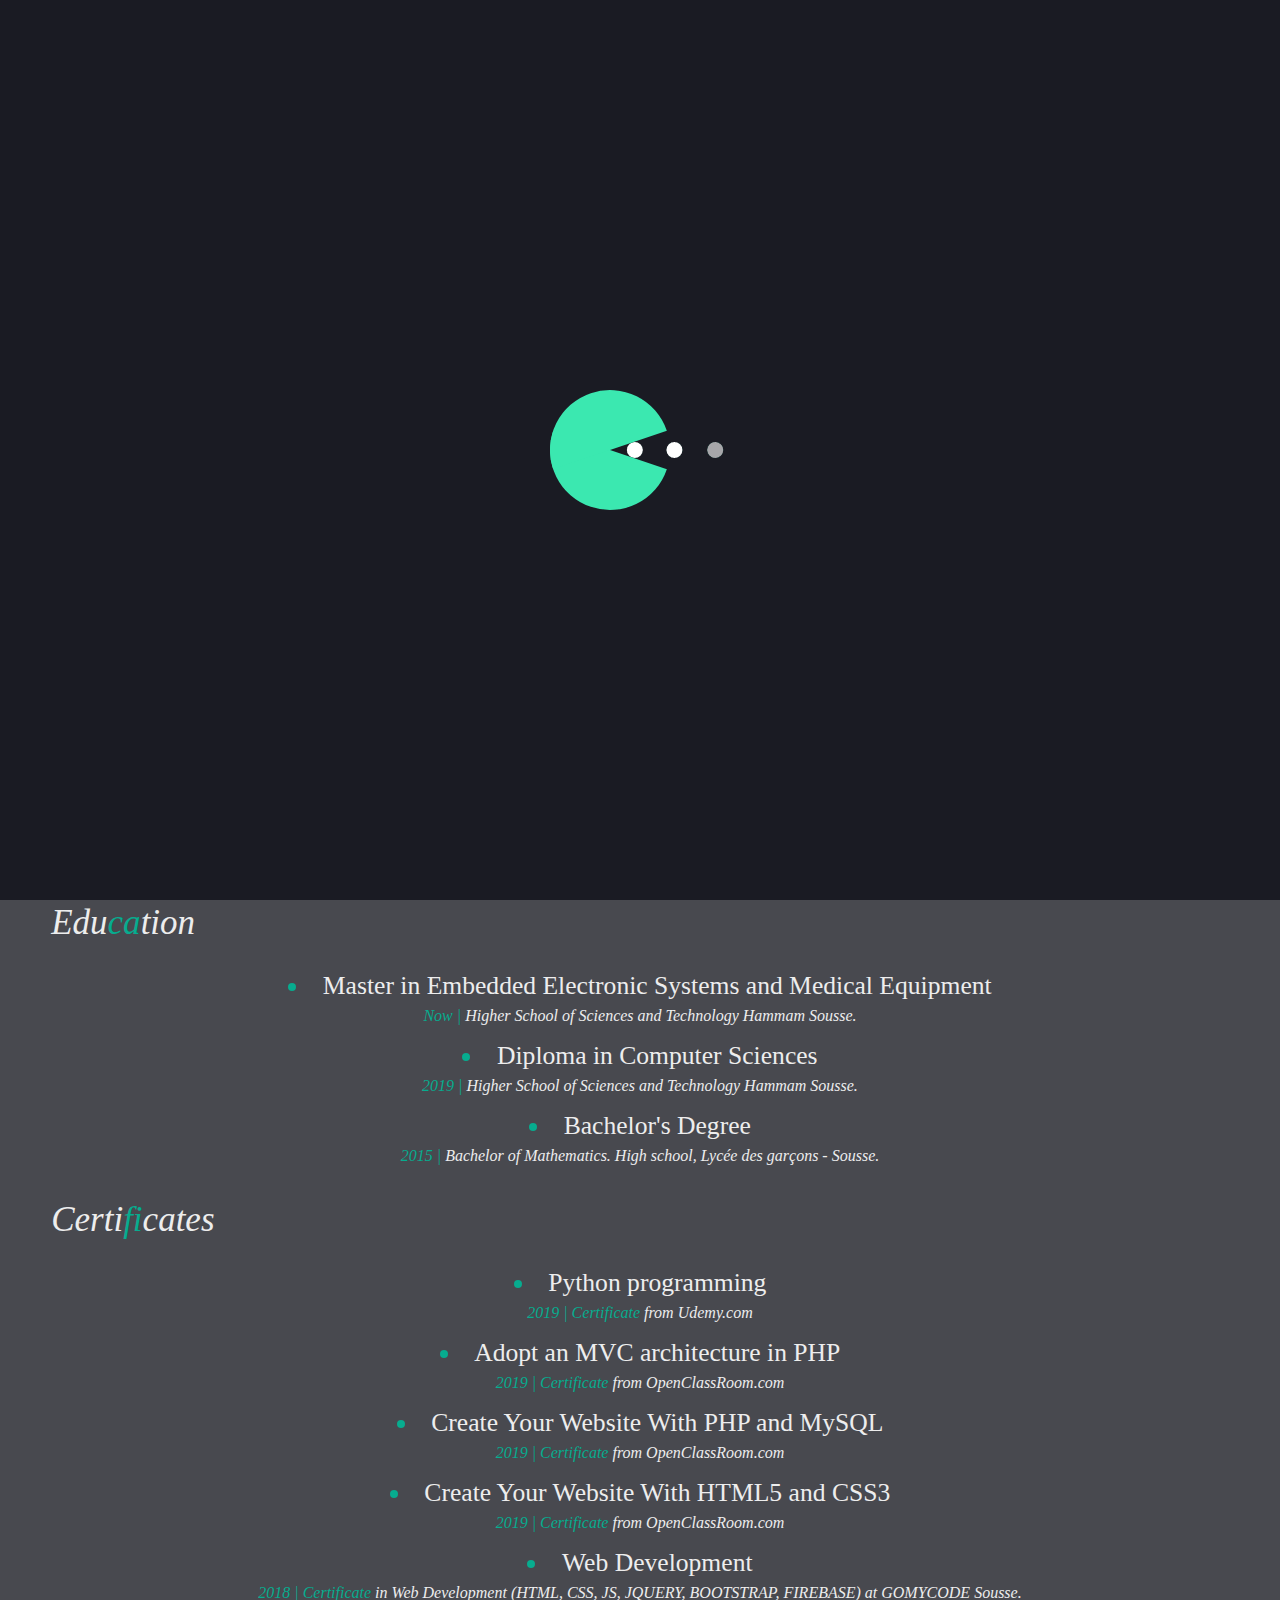
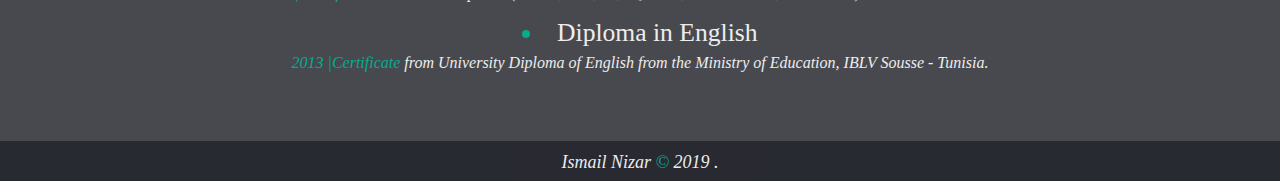
==== about.html @ 21af854c "Add files via upload" ====
<!DOCTYPE html>
<html lang="en">
<head>
    <meta charset="UTF-8">
    <meta name="viewport" content="width=device-width, initial-scale=1.0">
    <meta http-equiv="X-UA-Compatible" content="ie=edge">
    <link rel="icon" type="image/png" href="res/logo/ni.png">
    <link rel="stylesheet" href="https://cdnjs.cloudflare.com/ajax/libs/font-awesome/4.7.0/css/font-awesome.min.css">
    <link rel="stylesheet" href="CSS/about.css">
    <title>About Me</title>
</head>
<body>
<div id="main-page">
    <div class="mask"></div>
    <header>
        <a href="index.html"><i class="fa fa-times fa-7x" style="font-size:33px;"></i></a>
    </header>
    <section>
        <div class="container">
            <h2>About <span>me</span></h2>
            <h3>Let me tell you few words about me...</h3>                   
        </div>
        <div class="information">
            <div class="info-photo">
                <img src="RES/aa.jpg" alt="My photo">
            </div>
            <div class="info-para">
                <p>
                    My name is <span>Ismail Nizar</span> , i'm a full stack web developper.<br>
                    I love challenging myself, doing different things, and exploring<br>
                    different areas that I haven't been to or gone to before.
                </p>
            </div>
        </div>
        <div class="skills-section">
            <h2>Ski<span>ll</span>s</h2>
            <div class="skills">
                <div class="skills-container">
                    <div class="skills3d">
                      <div class="skills__flip">
                          <div class="skills__flip--off">Front-end technologies</div>
                          <div class="skills__flip--on">
                              <img src="RES/logo/html.png" alt="HTML">
                              <img src="RES/logo/css.png" alt="CSS">
                              <img src="RES/logo/js.png" alt="Js">
                              <img src="RES/logo/sass.png" alt="Sass">
                          </div>
                      </div>
                    </div>
                </div>
                <div class="skills-container">
                    <div class="skills3d">
                      <div class="skills__flip">
                          <div class="skills__flip--off">Back-end technologies</div>
                          <div class="skills__flip--on">
                                <img src="RES/logo/php.png" alt="PHP">
                                <img src="RES/logo/mysql.png" alt="Mysql">
                                <img src="RES/logo/python.png" alt="Python">
                          </div>
                      </div>
                    </div>
                </div>
                <div class="skills-container">
                    <div class="skills3d">
                      <div class="skills__flip">
                          <div class="skills__flip--off">Other technologies</div>
                          <div class="skills__flip--on">
                            <img src="RES/logo/github.png" alt="Githib">
                          </div>
                      </div>
                    </div>
                </div>
                <div class="skills-container">
                    <div class="skills3d">
                      <div class="skills__flip">
                          <div class="skills__flip--off">Design technologies</div>
                          <div class="skills__flip--on">
                            <img src="RES/logo/ps.png" alt="PhotoShop">
                          </div>
                      </div>
                    </div>
                </div>
                <div class="skills-container">
                    <div class="skills3d">
                      <div class="skills__flip">
                          <div class="skills__flip--off">Personal Skills</div>
                          <div class="skills__flip--on">
                                <img src="RES/logo/team.png" alt="TeamWork">
                                <img src="RES/logo/solution.png" alt="Solution">
                                <img src="RES/logo/time.png" alt="Time Manager">
                          </div>
                      </div>
                    </div>
                </div>
            </div>     
        </div>
        <div class="education-section">
            <h2>Edu<span>ca</span>tion</h2>
            <div class="education">
                <ul>
                    <li><span>Master in Embedded Electronic Systems and Medical Equipment</span></li>
                    <p> <span>Now |</span> Higher School of Sciences and Technology Hammam Sousse. </p>
                    <li><span>Diploma in Computer Sciences</span></li>
                    <p> <span>2019 |</span> Higher School of Sciences and Technology Hammam Sousse. </p>
                    <li><span>Bachelor's Degree</span></li>
                    <p><span>2015 |</span> Bachelor of Mathematics. High school, Lycée des garçons - Sousse. </p>
                </ul>
            </div>
            <h2>Certi<span>fi</span>cates</h2>
            <div class="education">
                <ul>
                    <li><span>Python programming</span></li>
                    <p> <span>2019 | Certificate</span> from Udemy.com</p>
                    <li><span>Adopt an MVC architecture in PHP</span></li>
                    <p> <span>2019 | Certificate</span> from OpenClassRoom.com</p>
                    <li><span>Create Your Website With PHP and MySQL</span></li>
                    <p> <span>2019 | Certificate</span> from OpenClassRoom.com</p>
                    <li><span>Create Your Website With HTML5 and CSS3</span></li>
                    <p> <span>2019 | Certificate</span> from OpenClassRoom.com</p>
                    <li><span> Web Development</span></li>
                    <p> <span>2018 | Certificate</span> in Web Development (HTML, CSS, JS, JQUERY, BOOTSTRAP, FIREBASE) at GOMYCODE Sousse. </p>
                    <li><span>Diploma in English</span></li>
                    <p> <span>2013 |Certificate</span> from University Diploma of English from the Ministry of Education, IBLV Sousse - Tunisia.</p>
                    
                    
                </ul>
            </div>
        </div>
    </section>
    <footer>
        <p>Ismail Nizar <span>©</span> 2019 .</p>
    </footer> 
</div>
<div id="loading"></div>
<script src="JS/barba.min.js" type="text/javascript"></script>
<script src="JS/Jquery3.4.1.js"></script>
<script src="JS/main.js"></script>
</body>
</html>
---- CSS/about.css ----
* {
  margin: 0;
  padding: 0; }

body {
  position: absolute;
  width: 100%;
  height: fit-content;
  background-image: url(../RES/about.jpg);
  background-size: cover;
  background-attachment: fixed; }

/* ----- Mask used to change background to light color ----- */
.mask {
  width: 100%;
  height: 100%;
  opacity: 0.8;
  position: absolute;
  top: 0;
  left: 0;
  background: #1a1b23; }

/* ----- HEADER of the page ----- */
header {
  width: 100%;
  height: 50px; }
  header > a i {
    color: #FFF;
    opacity: 0.9;
    float: right;
    position: fixed;
    top: 1%;
    right: 1%; }

/* ----- SECTION of the page ----- */
section {
  width: 100%; }

.container {
  width: 92%;
  height: fit-content;
  margin: 2% 4%; }
  .container > h2 {
    color: #fff;
    margin: 0;
    font-size: 52px;
    opacity: 0.9; }
  .container > h2 span {
    color: #00B796; }
  .container > h3 {
    color: #fff;
    margin-top: 5px;
    margin-bottom: 0;
    font-size: 21px;
    opacity: 0.9;
    font-style: italic;
    font-weight: 300; }

/* ----- Information about me (photo,some words about me) ----- */
.information {
  width: 92%;
  margin: 4% 4%;
  display: flex;
  flex-direction: row; }
  .information > .info-photo {
    width: 40%;
    height: fit-content; }
    .information > .info-photo > img {
      width: 30%;
      border: solid 4px #00B796;
      border-radius: 70% 30% 83% 17%/46% 48% 52% 54%;
      opacity: 0.9;
      float: right;
      margin-right: 25%; }
  .information > .info-para {
    margin-top: 3.5%;
    width: 60%;
    height: fit-content; }
    .information > .info-para > p {
      color: #fff;
      margin-top: 5px;
      font-size: 25px;
      opacity: 0.9;
      font-style: italic;
      font-weight: 300;
      line-height: 50px; }
    .information > .info-para > p span {
      color: #00B796; }

/* ----- My Skills ----- */
.skills-section {
  width: 92%;
  margin: 4%;
  height: fit-content; }
  .skills-section > h2 {
    color: #fff;
    margin-top: 5px;
    font-size: 35px;
    opacity: 0.9;
    font-style: italic;
    font-weight: 300;
    line-height: 50px; }
  .skills-section > h2 span {
    color: #00B796; }

.skills {
  width: 100%;
  height: fit-content;
  display: flex;
  flex-direction: row;
  flex-wrap: wrap; }

/* ----- Skills swap contain ----- */
.skills-container {
  width: 26%;
  margin: 3%;
  display: flex;
  align-items: center;
  justify-content: center;
  flex-direction: column-reverse; }
  .skills-container .skills3d {
    color: white;
    font-size: 25px;
    font-style: italic;
    font-weight: 300;
    text-align: center;
    cursor: pointer;
    position: relative;
    width: 20vw;
    height: 7.5vw;
    perspective: 500px; }
    .skills-container .skills3d:hover > .skills__flip {
      transform: rotateX(-90deg); }
    .skills-container .skills3d .skills__flip {
      position: absolute;
      top: 0;
      right: 0;
      bottom: 0;
      left: 0;
      width: 100%;
      height: 100%;
      display: flex;
      justify-content: center;
      align-items: center;
      transform-style: preserve-3d;
      transform-origin: center bottom 3.75vw;
      transition: transform 500ms cubic-bezier(0.7, 0.01, 0.23, 0.99);
      transform: rotateX(0deg); }
      .skills-container .skills3d .skills__flip .skills__flip--off {
        transform: rotateX(0deg) translateZ(3.75vw);
        position: absolute;
        top: 0;
        right: 0;
        bottom: 0;
        left: 0;
        width: 100%;
        height: 100%;
        display: flex;
        justify-content: center;
        align-items: center;
        background: #00B796; }
      .skills-container .skills3d .skills__flip .skills__flip--on {
        display: flex;
        flex-direction: row;
        transform: rotateX(90deg) translateZ(3.75vw);
        position: absolute;
        top: 0;
        right: 0;
        bottom: 0;
        left: 0;
        width: 100%;
        height: 100%;
        display: flex;
        justify-content: center;
        align-items: center;
        background: rgba(34, 34, 34, 0); }
        .skills-container .skills3d .skills__flip .skills__flip--on > img {
          width: 20%;
          margin: 0 1%; }

/********/
.education-section {
  width: 92%;
  margin: 4% 4% 8%;
  height: fit-content; }
  .education-section > h2 {
    color: #fff;
    margin-top: 5px;
    font-size: 35px;
    opacity: 0.9;
    font-style: italic;
    font-weight: 300;
    line-height: 50px; }
  .education-section > h2 span {
    color: #00B796; }

.education {
  width: 80%;
  margin: 2% auto;
  opacity: 0.9;
  line-height: 30px;
  text-align: center; }
  .education > ul li {
    font-size: 1.6em;
    margin-top: 10px;
    color: #00B796;
    list-style-position: inside; }
  .education > ul li span {
    color: #fff; }
  .education > ul p {
    font-size: 1em;
    color: #fff;
    font-style: italic; }
  .education > ul p span {
    color: #00B796; }

#loading {
  display: block;
  position: fixed;
  top: 0;
  left: 0;
  bottom: 0;
  right: 0;
  z-index: 100;
  width: 100vw;
  height: 100vh;
  background-color: #1a1b23;
  background-image: url("../RES/loading.gif");
  background-repeat: no-repeat;
  background-position: center;
  overflow: hidden; }

footer {
  width: 100%;
  height: 40px;
  position: absolute;
  bottom: 0;
  background-color: #1a1b23be;
  opacity: 0.9; }
  footer > p {
    text-align: center;
    color: #fff;
    font-size: 18px;
    font-style: italic;
    font-weight: 300;
    margin-top: 11px; }
  footer > p span {
    color: #00B796; }

/* --- Medium and small screen  --- */
@media (max-width: 1150px) {
  .information > .info-photo {
    width: 30%; }
    .information > .info-photo > img {
      margin-right: 15%;
      margin-top: 15%; }
  .information > .info-para {
    width: 70%; }
    .information > .info-para > p {
      font-size: 20px;
      line-height: 50px; }

  .skills-container {
    width: 40%;
    margin: 3% 5%; }
    .skills-container .skills3d {
      font-size: 25px;
      font-weight: 300;
      width: 30vw;
      height: 9vw; }
      .skills-container .skills3d .skills__flip {
        transform-origin: center bottom 4.5vw;
        transition: transform 500ms cubic-bezier(0.7, 0.01, 0.23, 0.99); }
        .skills-container .skills3d .skills__flip .skills__flip--off {
          transform: rotateX(0deg) translateZ(4.5vw); }
        .skills-container .skills3d .skills__flip .skills__flip--on {
          transform: rotateX(90deg) translateZ(4.5vw); }
          .skills-container .skills3d .skills__flip .skills__flip--on > img {
            width: 18%;
            margin: 0 1%; } }
@media (max-width: 800px) {
  .container {
    width: 92%; }

  .information {
    width: 92%;
    flex-direction: column; }
    .information body {
      height: 100%; }
    .information > .info-photo {
      width: 100%; }
      .information > .info-photo > img {
        margin-right: 35%;
        margin-top: 4%; }
    .information > .info-para {
      margin-top: 5%;
      overflow: hidden;
      width: 100%;
      text-align: center; }
      .information > .info-para > p {
        font-size: 15px;
        line-height: 30px; }

  .skills-container {
    width: 70%;
    margin: 4% 15%; }
    .skills-container .skills3d {
      font-size: 22px;
      font-weight: 300;
      width: 70vw;
      height: 12vw; }
      .skills-container .skills3d .skills__flip {
        transform-origin: center bottom 6vw;
        transition: transform 500ms cubic-bezier(0.7, 0.01, 0.23, 0.99); }
        .skills-container .skills3d .skills__flip .skills__flip--off {
          transform: rotateX(0deg) translateZ(6vw); }
        .skills-container .skills3d .skills__flip .skills__flip--on {
          transform: rotateX(90deg) translateZ(6vw); }
          .skills-container .skills3d .skills__flip .skills__flip--on > img {
            width: 10%;
            margin: 0 1%; }

  .education-section {
    width: 92%;
    margin: 4% 4% 20%; }

  .education {
    width: 98%;
    margin: 2% auto; }
    .education > ul li {
      font-size: 1.3em; }
    .education > ul p {
      font-size: 15px;
      font-weight: 300px; } }
/* --- very small screen  --- */
@media (max-width: 450px) {
  .information > .info-para > p {
    font-size: 17px;
    line-height: 26px; }

  .container > h2 {
    font-size: 40px; }
  .container > h3 {
    font-size: 18px; }

  .education {
    width: 98%;
    margin: 2% auto; }
    .education > ul li {
      font-size: 20px; }
    .education > ul p {
      font-size: 14px;
      font-weight: 100px;
      line-height: 26px; }

  .skills-container .skills3d .skills__flip .skills__flip--on > img {
    width: 15%;
    margin: 0 1%; } }

/*# sourceMappingURL=about.css.map */
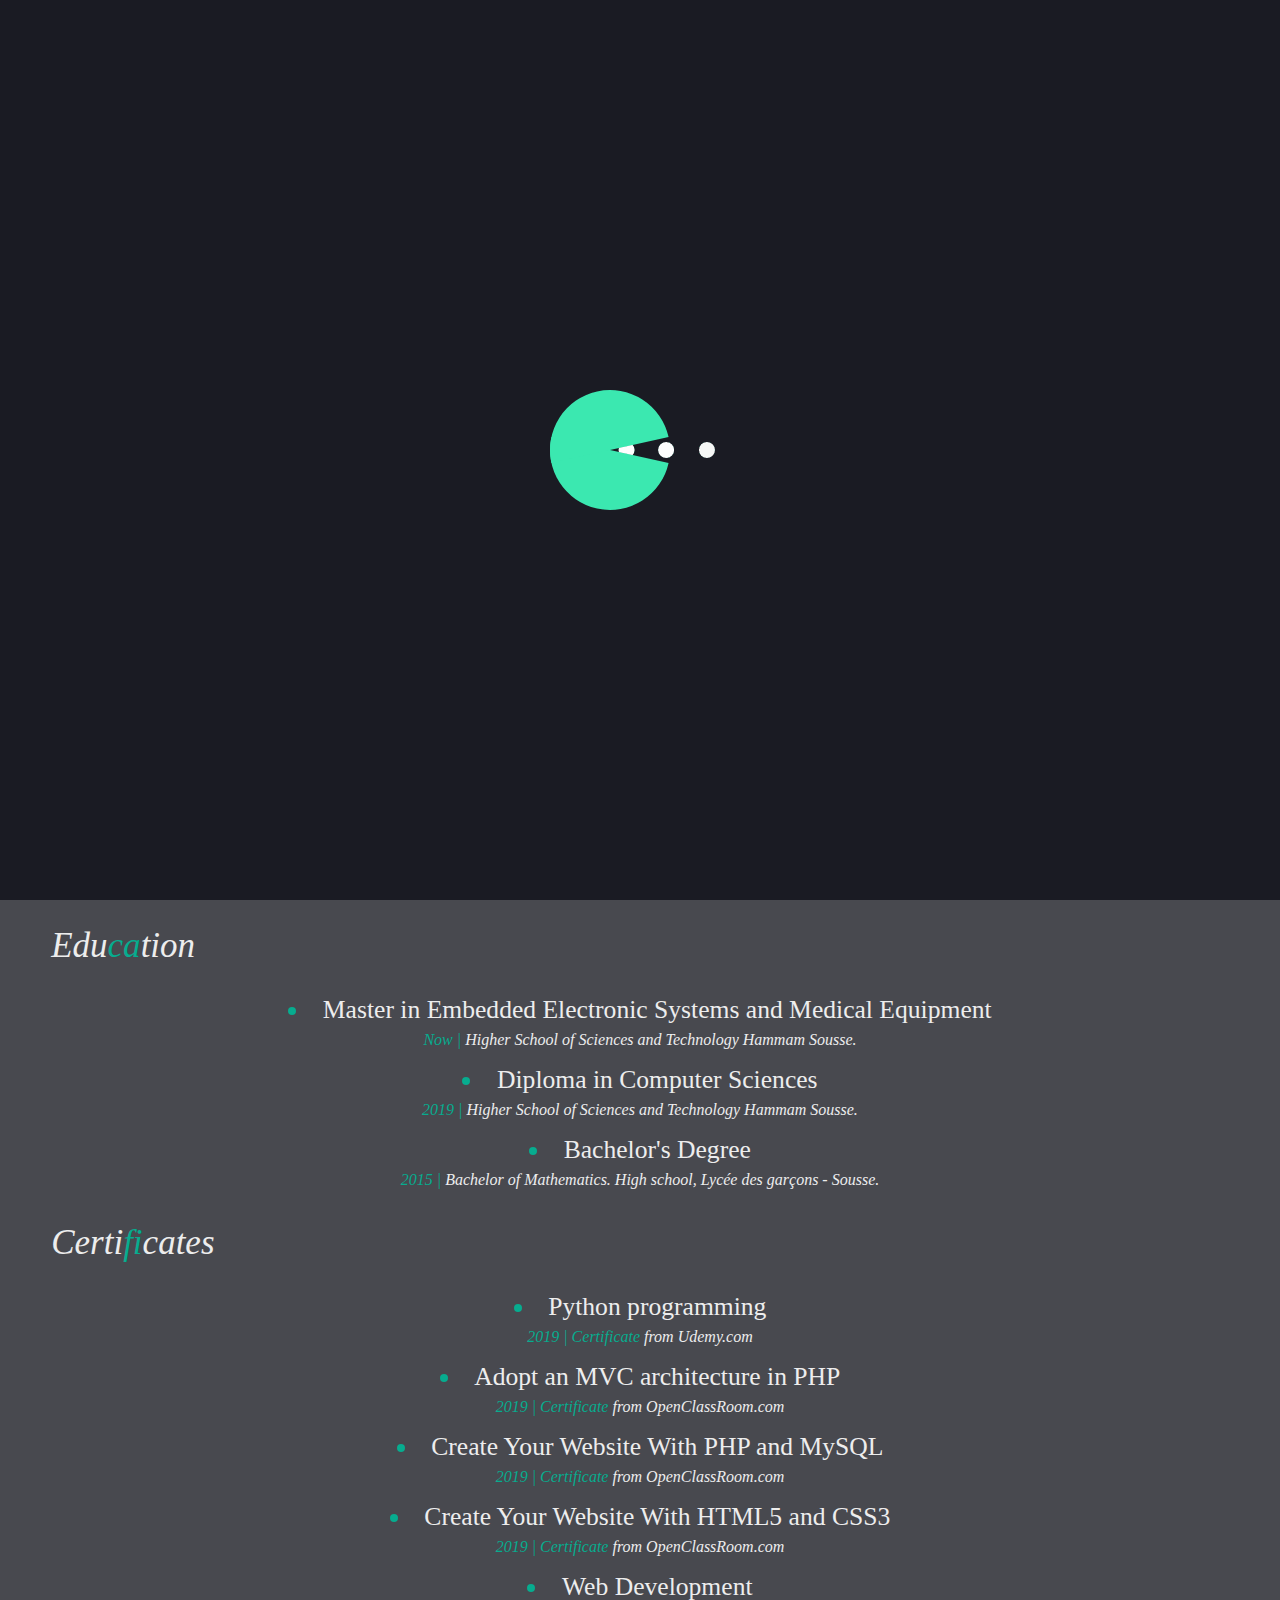
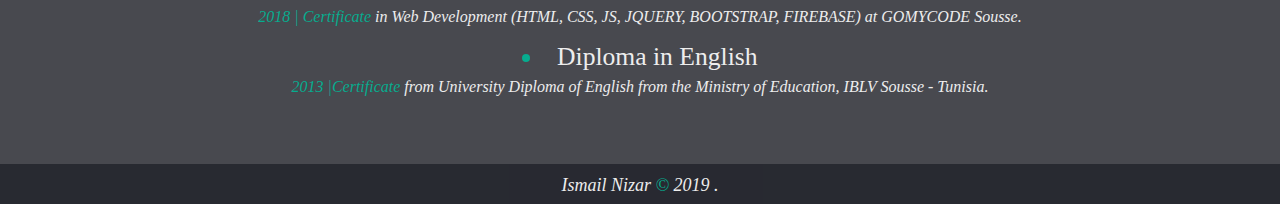
==== commit e7d052ec: "Add files via upload" ====
--- a/about.html
+++ b/about.html
@@ -65,7 +65,10 @@
                       <div class="skills__flip">
                           <div class="skills__flip--off">Other technologies</div>
                           <div class="skills__flip--on">
-                            <img src="RES/logo/github.png" alt="Githib">
+                            <img src="RES/logo/github.png" alt="Github">
+                            <img src="RES/logo/gitt.png" alt="Git">
+                            <img src="RES/logo/hosting.png" alt="Web Hosting">
+                            <img src="RES/logo/linux.png" alt="Linux">
                           </div>
                       </div>
                     </div>
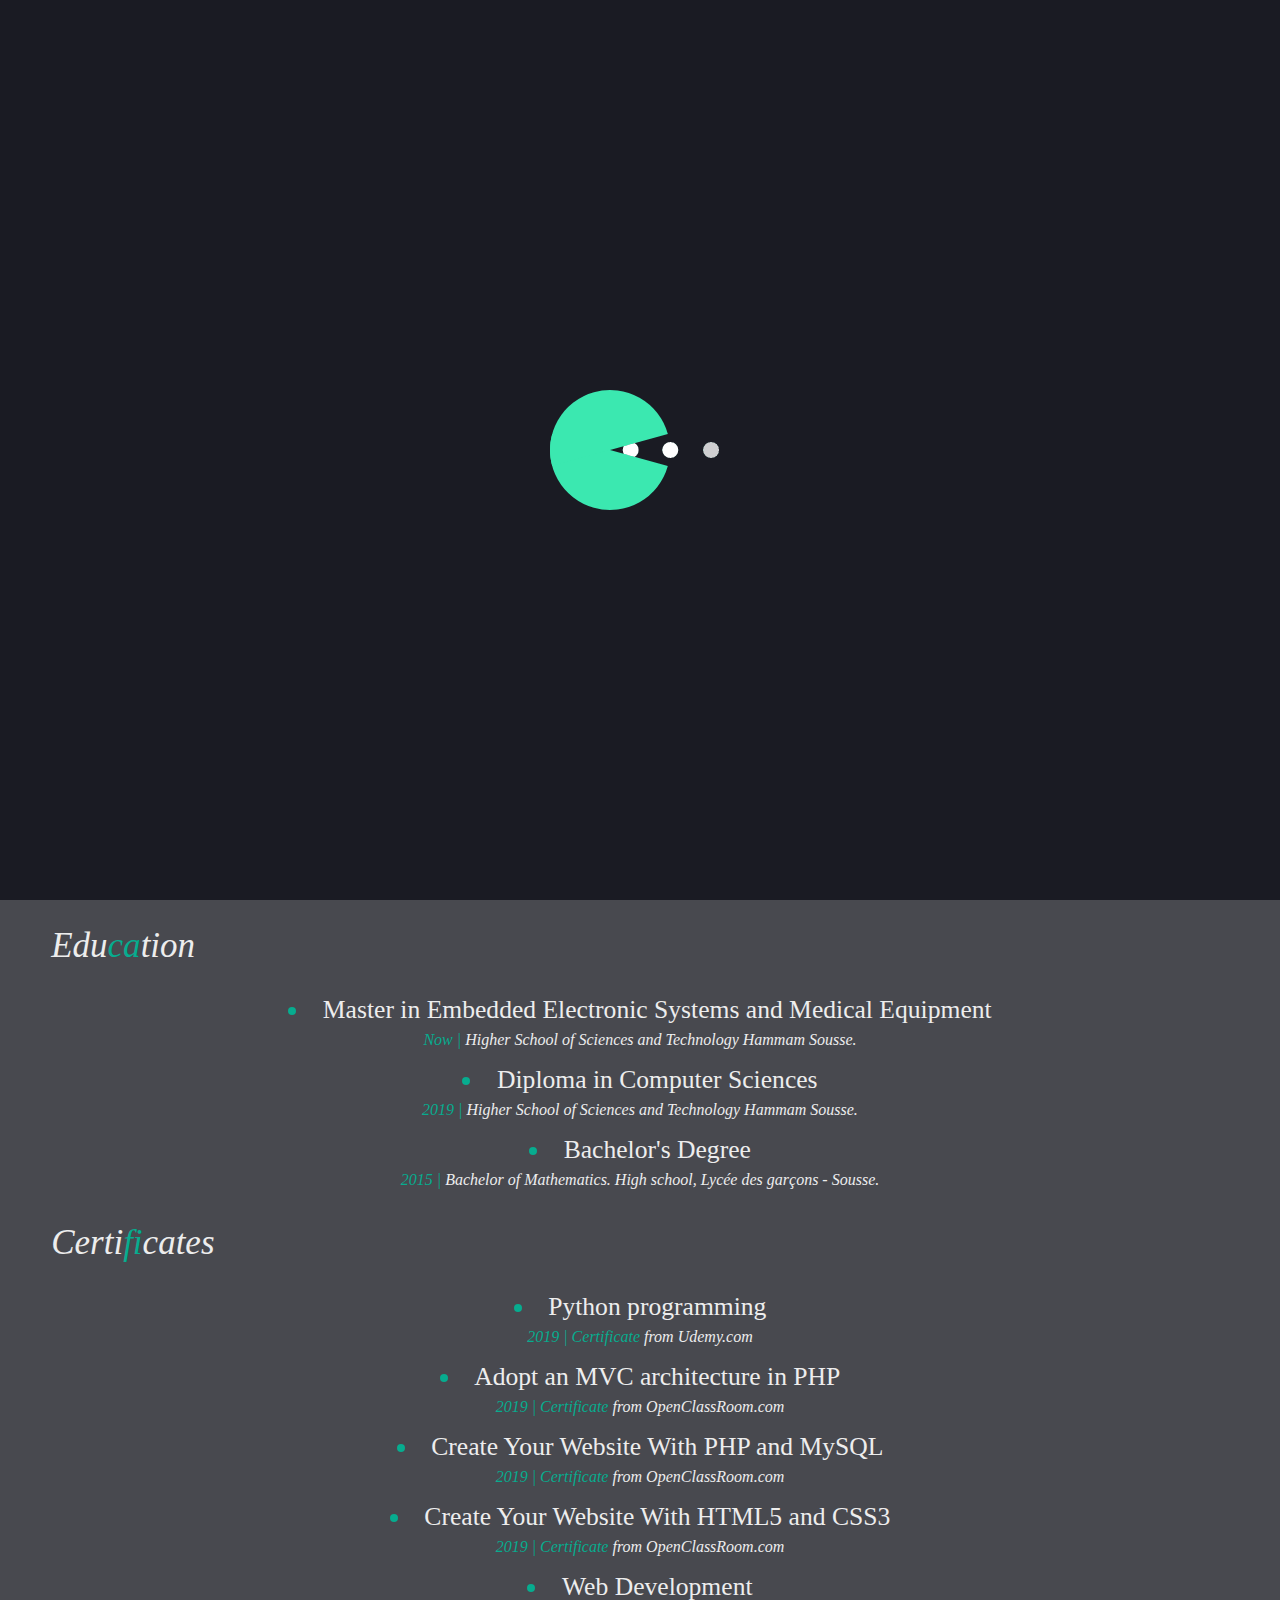
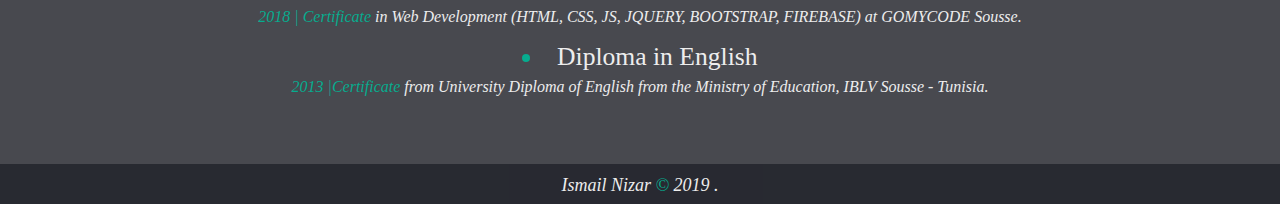
==== commit 017307c0: "remove http-equiv meta" ====
--- a/about.html
+++ b/about.html
@@ -3,7 +3,6 @@
 <head>
     <meta charset="UTF-8">
     <meta name="viewport" content="width=device-width, initial-scale=1.0">
-    <meta http-equiv="X-UA-Compatible" content="ie=edge">
     <link rel="icon" type="image/png" href="res/logo/ni.png">
     <link rel="stylesheet" href="https://cdnjs.cloudflare.com/ajax/libs/font-awesome/4.7.0/css/font-awesome.min.css">
     <link rel="stylesheet" href="CSS/about.css">
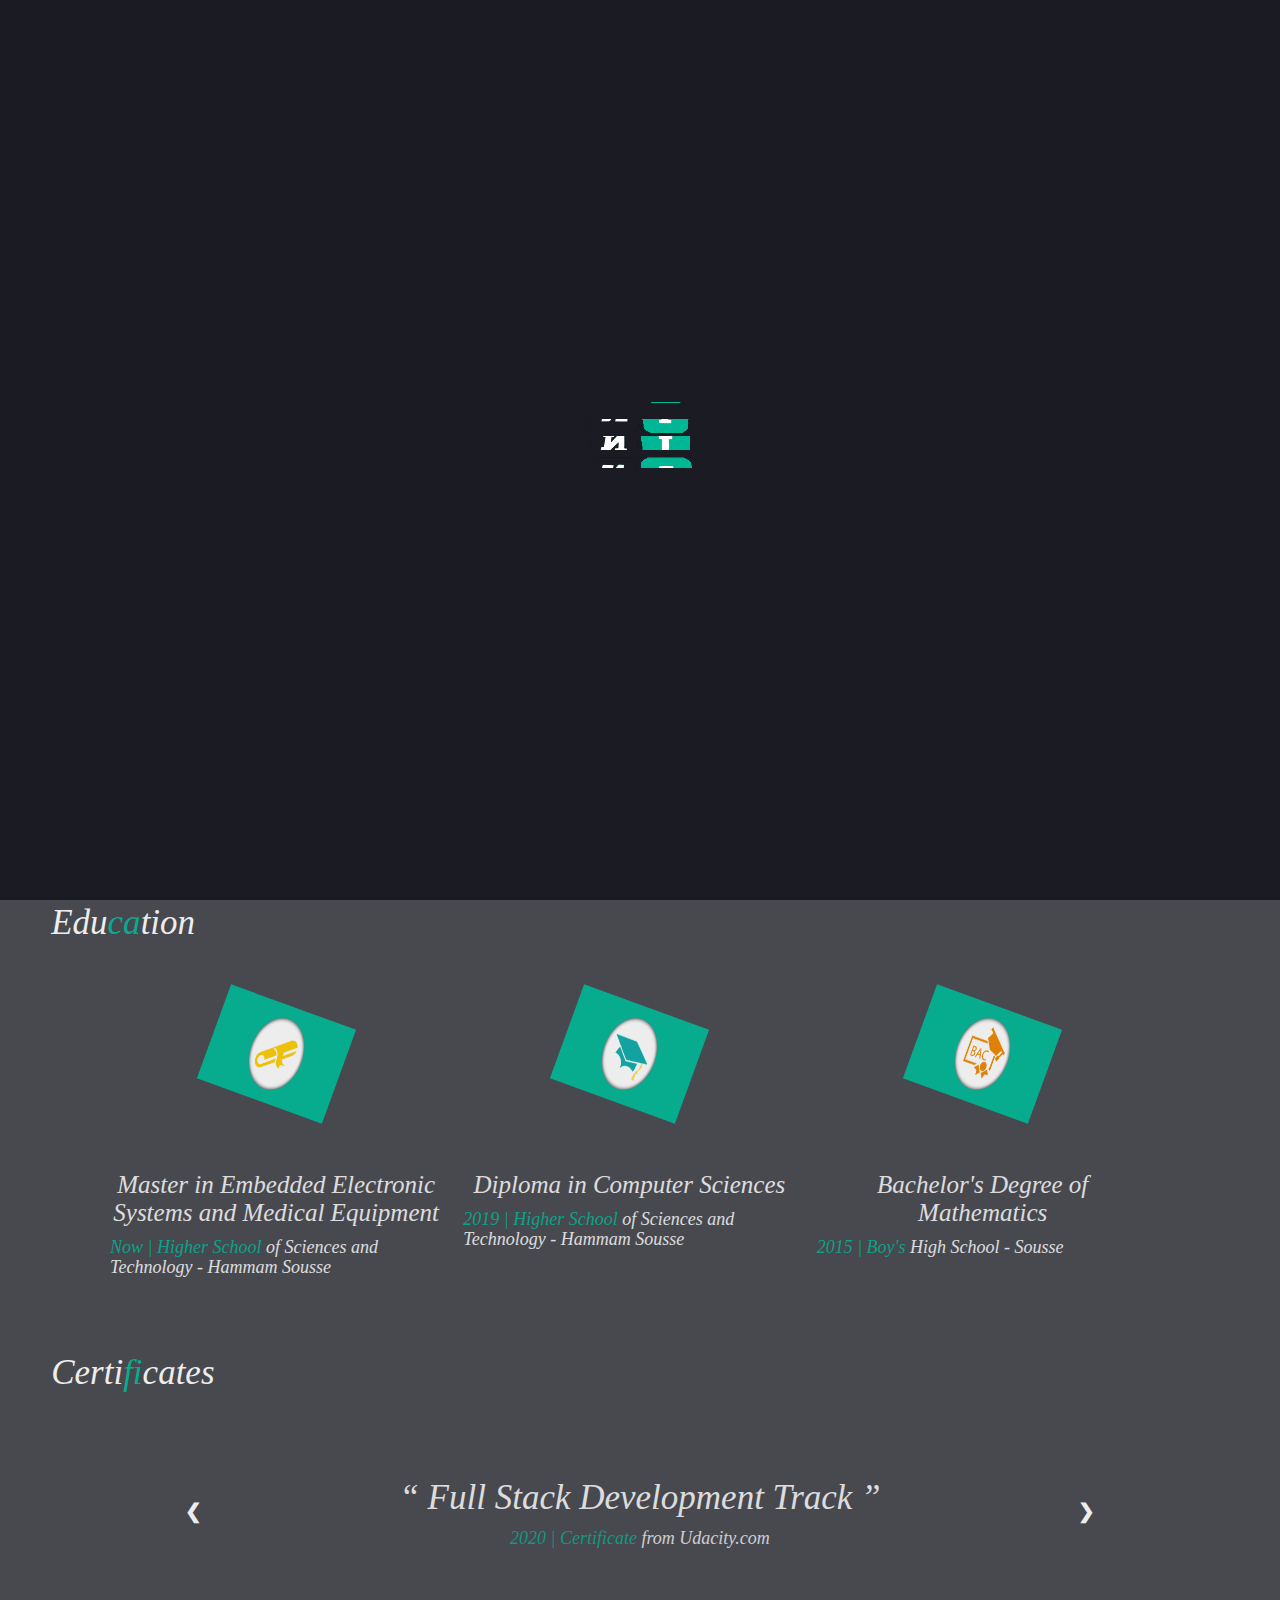
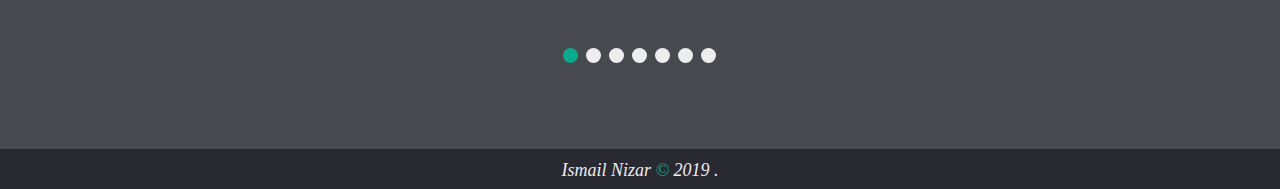
==== commit 04065c82: "update v 2.0" ====
--- a/about.html
+++ b/about.html
@@ -78,6 +78,7 @@
                           <div class="skills__flip--off">Design technologies</div>
                           <div class="skills__flip--on">
                             <img src="RES/logo/ps.png" alt="PhotoShop">
+                            <img src="RES/logo/figma.png" alt="Figma">
                           </div>
                       </div>
                     </div>
@@ -99,33 +100,101 @@
         <div class="education-section">
             <h2>Edu<span>ca</span>tion</h2>
             <div class="education">
-                <ul>
-                    <li><span>Master in Embedded Electronic Systems and Medical Equipment</span></li>
-                    <p> <span>Now |</span> Higher School of Sciences and Technology Hammam Sousse. </p>
-                    <li><span>Diploma in Computer Sciences</span></li>
-                    <p> <span>2019 |</span> Higher School of Sciences and Technology Hammam Sousse. </p>
-                    <li><span>Bachelor's Degree</span></li>
-                    <p><span>2015 |</span> Bachelor of Mathematics. High school, Lycée des garçons - Sousse. </p>
-                </ul>
+                    
+                <div class="edu-items">
+                    <div class="edu-item">
+                        <div class="edu-item-img">
+                            <img src="RES/logo/gestion-informatique.png" alt="gestion-informatique">
+                        </div>
+                        <div class="edu-item-info">
+                            <h2> Master in Embedded Electronic Systems and Medical Equipment</h2>
+                            <p><span>Now | Higher School</span> of Sciences and Technology - Hammam Sousse</p>
+                        </div>
+                    </div>
+                </div>
+                
+                <div class="edu-items">
+                    <div class="edu-item">
+                        <div class="edu-item-img">
+                            <img src="RES/logo/sciences-de-linformatique.png" alt="sciences-de-linformatique">
+                        </div>
+                        <div class="edu-item-info">
+                            <h2> Diploma in Computer Sciences</h2>
+                            <p><span>2019 | Higher School</span> of Sciences and Technology - Hammam Sousse</p>
+                        </div>
+                    </div>
+                </div>
+                
+                <div class="edu-items">
+                    <div class="edu-item">
+                        <div class="edu-item-img">
+                            <img src="RES/logo/mathematique.png" alt="mathematique">
+                        </div>
+                        <div class="edu-item-info">
+                            <h2> Bachelor's Degree of Mathematics</h2>
+                            <p><span>2015 |  Boy's</span>  High School - Sousse</p>
+                        </div>
+                    </div>
+                </div>
+                       
             </div>
             <h2>Certi<span>fi</span>cates</h2>
-            <div class="education">
-                <ul>
-                    <li><span>Python programming</span></li>
-                    <p> <span>2019 | Certificate</span> from Udemy.com</p>
-                    <li><span>Adopt an MVC architecture in PHP</span></li>
-                    <p> <span>2019 | Certificate</span> from OpenClassRoom.com</p>
-                    <li><span>Create Your Website With PHP and MySQL</span></li>
-                    <p> <span>2019 | Certificate</span> from OpenClassRoom.com</p>
-                    <li><span>Create Your Website With HTML5 and CSS3</span></li>
-                    <p> <span>2019 | Certificate</span> from OpenClassRoom.com</p>
-                    <li><span> Web Development</span></li>
-                    <p> <span>2018 | Certificate</span> in Web Development (HTML, CSS, JS, JQUERY, BOOTSTRAP, FIREBASE) at GOMYCODE Sousse. </p>
-                    <li><span>Diploma in English</span></li>
-                    <p> <span>2013 |Certificate</span> from University Diploma of English from the Ministry of Education, IBLV Sousse - Tunisia.</p>
+            <div class="slideshow-container">
                     
+                <div class="mySlides" style="display: none;">
+                    <q> Full Stack Development Track </q>
+                    <p class="author"><span>2020 | Certificate</span>  from Udacity.com</p>
+                </div>
+            
+                <div class="mySlides" style="display: none;">
+                    <q> Python programming </q>
+                    <p class="author"><span>2019 | Certificate</span>  from Udemy.com</p>
+                </div>
+            
+                <div class="mySlides" style="display: none;">
+                    <q> Adopt an MVC architecture in PHP </q>
+                    <p class="author"><span>2019 | Certificate</span>  OpenClassRoom.com</p>
+                </div>
+            
+                <div class="mySlides" style="display: block;">
+                    <q> Create Your Website With PHP and MySQL </q>
+                    <p class="author"><span>2019 | Certificate</span>  OpenClassRoom.com</p>
+                </div>
+            
+                <div class="mySlides" style="display: none;">
+                    <q> Create Your Website With HTML5 and CSS3 </q>
+                    <p class="author"><span>2019 | Certificate</span>  OpenClassRoom.com</p>
+                </div>
+            
+                <div class="mySlides" style="display: none;">
+                    <q> Web Development </q>
+                    <p class="author"><span>2018 | Certificate</span>  in Web Development (HTML, CSS, JS, JQUERY, BOOTSTRAP, FIREBASE) at GOMYCODE Sousse</p>
+                </div>
+            
+                <div class="mySlides" style="display: none;">
+                    <q> Diploma in English </q>
+                    <p class="author"><span>2013 | Diploma</span>  from the Ministry of Education, IBLV Sousse - Tunisia.</p>
+                </div>
+                <a class="prev" onclick="plusSlides(-1)">❮</a>
+                <a class="next" onclick="plusSlides(1)">❯</a>   
+            </div>
+            <div class="dot-container">
                     
-                </ul>
+                <span class="dot" onclick="currentSlide(x)"></span>
+            
+                <span class="dot" onclick="currentSlide(x)"></span>
+            
+                <span class="dot" onclick="currentSlide(x)"></span>
+            
+                <span class="dot" onclick="currentSlide(x)"></span>
+            
+                <span class="dot" onclick="currentSlide(x)"></span>
+            
+                <span class="dot active" onclick="currentSlide(x)"></span>
+            
+                <span class="dot" onclick="currentSlide(x)"></span>
+             
+
             </div>
         </div>
     </section>
--- a/CSS/about.css
+++ b/CSS/about.css
@@ -1,6 +1,7 @@
 * {
   margin: 0;
-  padding: 0; }
+  padding: 0;
+  box-sizing: border-box; }
 
 body {
   position: absolute;
@@ -195,24 +196,56 @@
     color: #00B796; }
 
 .education {
-  width: 80%;
-  margin: 2% auto;
+  width: 90%;
+  margin: 2% auto 15%;
+  height: 200px;
   opacity: 0.9;
-  line-height: 30px;
-  text-align: center; }
-  .education > ul li {
-    font-size: 1.6em;
-    margin-top: 10px;
-    color: #00B796;
-    list-style-position: inside; }
-  .education > ul li span {
-    color: #fff; }
-  .education > ul p {
-    font-size: 1em;
-    color: #fff;
-    font-style: italic; }
-  .education > ul p span {
-    color: #00B796; }
+  display: flex; }
+
+.edu-items {
+  width: 32%;
+  height: 200px;
+  margin-right: 2%; }
+  .edu-items > .edu-item {
+    height: 200px; }
+    .edu-items > .edu-item > .edu-item-img {
+      width: 40%;
+      height: 50%;
+      margin: 10% auto;
+      background-color: #00B796;
+      transform: rotate(20deg);
+      transition: transform 0.5s;
+      transition: ease-in-out 0.5s;
+      display: FLEX; }
+      .edu-items > .edu-item > .edu-item-img > img {
+        width: 60%;
+        margin: 10% 20%;
+        transition: ease-in-out 0.5s; }
+    .edu-items > .edu-item > .edu-item-info {
+      margin-top: 20%; }
+      .edu-items > .edu-item > .edu-item-info > h2 {
+        color: #fff;
+        font-size: 25px;
+        opacity: 0.9;
+        font-style: italic;
+        font-weight: 300;
+        text-align: center; }
+      .edu-items > .edu-item > .edu-item-info > p {
+        color: #fff;
+        margin-top: 10px;
+        font-size: 18px;
+        opacity: 0.9;
+        font-style: italic;
+        font-weight: 100;
+        line-height: 20px; }
+      .edu-items > .edu-item > .edu-item-info > h2 span, .edu-items > .edu-item > .edu-item-info > p span {
+        color: #00B796; }
+    .edu-items > .edu-item:hover > .edu-item-img {
+      width: 50%;
+      margin: 0% auto;
+      transform: rotate(0deg); }
+    .edu-items > .edu-item:hover > .edu-item-img img {
+      margin: 5% 20%; }
 
 #loading {
   display: block;
@@ -247,6 +280,87 @@
   footer > p span {
     color: #00B796; }
 
+/* ----- Certificates container ----- */
+/* Slideshow container */
+.slideshow-container {
+  position: relative;
+  width: 80%;
+  margin: 0 10%;
+  opacity: 0.9; }
+
+/* Slides */
+.mySlides {
+  display: none;
+  padding: 80px;
+  text-align: center;
+  opacity: 0.9;
+  transition: ease-in-out 0.5s; }
+
+/* Next & previous buttons */
+.prev, .next {
+  cursor: pointer;
+  position: absolute;
+  top: 50%;
+  width: auto;
+  margin-top: -30px;
+  padding: 16px;
+  color: #fff;
+  font-weight: bold;
+  font-size: 20px;
+  border-radius: 0 3px 3px 0;
+  user-select: none; }
+
+/* Position the "next button" to the right */
+.next {
+  position: absolute;
+  right: 0;
+  border-radius: 3px 0 0 3px; }
+
+/* On hover, add a black background color with a little bit see-through */
+.prev:hover, .next:hover {
+  background-color: rgba(0, 0, 0, 0.8);
+  color: #00B796; }
+
+/* The dot/bullet/indicator container */
+.dot-container {
+  text-align: center;
+  padding: 20px;
+  opacity: 0.9; }
+
+/* The dots/bullets/indicators */
+.dot {
+  cursor: pointer;
+  height: 15px;
+  width: 15px;
+  margin: 0 2px;
+  background-color: #fff;
+  border-radius: 50%;
+  display: inline-block;
+  transition: background-color 0.6s ease; }
+
+/* Add a background color to the active dot/circle */
+.active, .dot:hover {
+  background-color: #00B796; }
+
+/* Add an italic font style to all quotes */
+q {
+  font-size: 35px;
+  color: #fff;
+  font-style: italic;
+  font-weight: 300; }
+
+/* Add a blue color to the author */
+.author {
+  color: #fff;
+  margin-top: 10px;
+  font-size: 18px;
+  opacity: 0.9;
+  font-style: italic;
+  font-weight: 100;
+  line-height: 20px; }
+  .author > span {
+    color: #00B796; }
+
 /* --- Medium and small screen  --- */
 @media (max-width: 1150px) {
   .information > .info-photo {
@@ -259,6 +373,9 @@
     .information > .info-para > p {
       font-size: 20px;
       line-height: 50px; }
+
+  .education {
+    margin: 2% auto 22%; }
 
   .skills-container {
     width: 40%;
@@ -325,13 +442,18 @@
     margin: 4% 4% 20%; }
 
   .education {
-    width: 98%;
-    margin: 2% auto; }
-    .education > ul li {
-      font-size: 1.3em; }
-    .education > ul p {
-      font-size: 15px;
-      font-weight: 300px; } }
+    margin: 2% auto 140%;
+    flex-direction: column; }
+
+  .edu-items {
+    width: 80%;
+    height: fit-content;
+    margin-left: 10%; }
+    .edu-items > .edu-item {
+      height: fit-content; }
+      .edu-items > .edu-item > .edu-item-img {
+        height: 25%;
+        margin: 10% auto; } }
 /* --- very small screen  --- */
 @media (max-width: 450px) {
   .information > .info-para > p {
@@ -343,18 +465,23 @@
   .container > h3 {
     font-size: 18px; }
 
-  .education {
-    width: 98%;
-    margin: 2% auto; }
-    .education > ul li {
-      font-size: 20px; }
-    .education > ul p {
-      font-size: 14px;
-      font-weight: 100px;
-      line-height: 26px; }
-
   .skills-container .skills3d .skills__flip .skills__flip--on > img {
     width: 15%;
-    margin: 0 1%; } }
+    margin: 0 1%; }
+
+  .slideshow-container {
+    width: 100%;
+    margin: 0; }
+
+  /* Add an italic font style to all quotes */
+  q {
+    font-size: 30px; }
+
+  /* Add a blue color to the author */
+  .author {
+    font-size: 16px; }
+
+  .education {
+    margin: 2% auto 190%; } }
 
 /*# sourceMappingURL=about.css.map */
